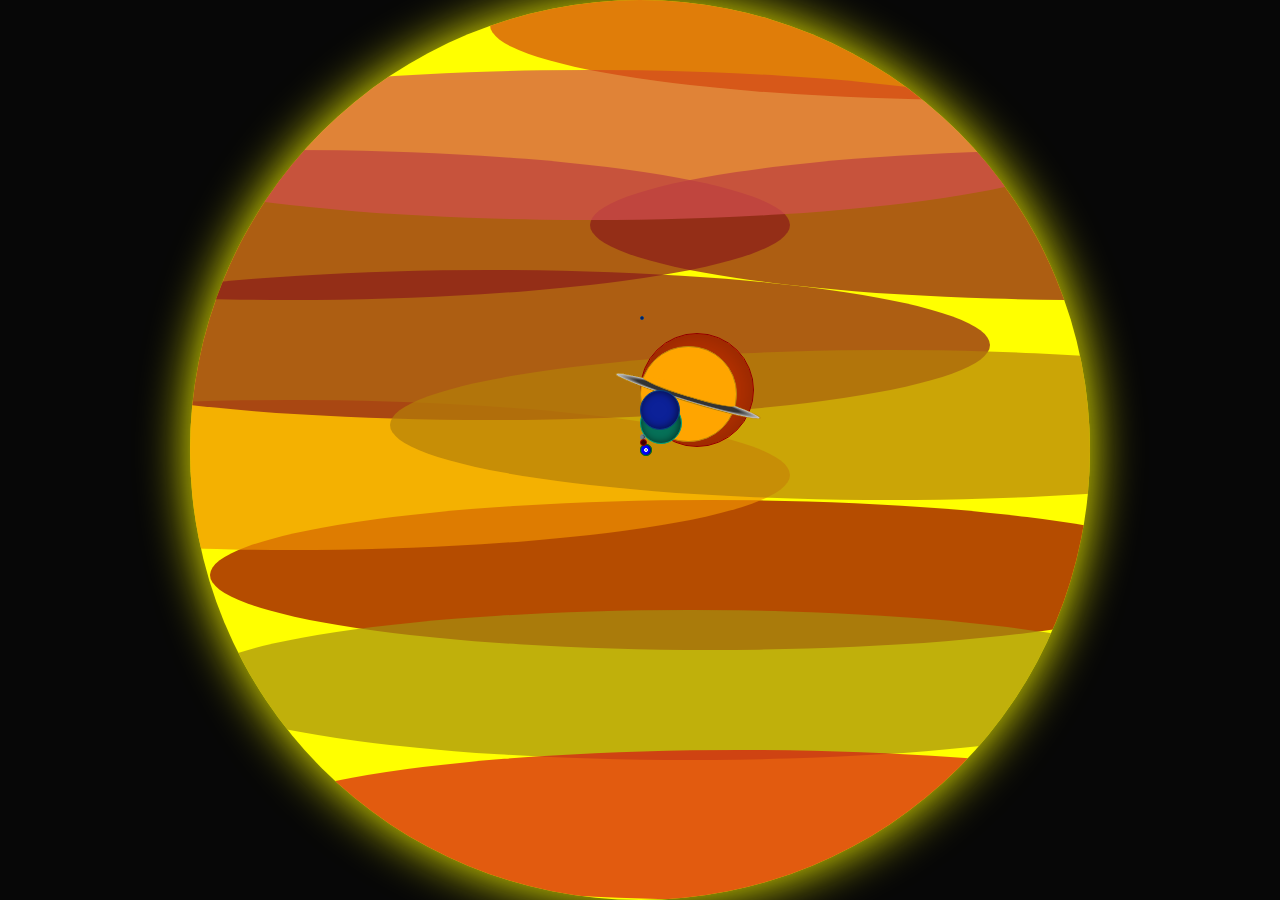
==== planets/index.html @ a743ee5e "pushing planets, redoing folder" ====
<!DOCTYPE html>
<html lang="en">

<head>
    <meta charset="UTF-8">
    <meta name="viewport" content="width=device-width, initial-scale=1.0">
    <title>Document</title>
    <link rel="stylesheet" href="style.css">
</head>
<!--Ambitious effort would be to include all the moons, on verra.-->

<body>
    <div class="container">
        <div class="sun"></div>
        <div class="mercury"></div>
        <div class="venus"></div>
        <div class="earth">
            <div class="moon"></div>
        </div>
        <div class="mars"></div>
        <div class="jupiter">
            <div class="reddot"></div>
        </div>
        <div class="saturn">
            <div class="rings"></div>
        </div>
        <div class="uranus"></div>
        <div class="neptune"></div>
        <div class="pluto"></div> <!--It's still a planet to me.-->
    </div>
</body>

</html>
---- planets/style.css ----
:root {
    --earth: 10px;
}

body {
    margin: 0;
    padding: 0;
    background-color: #070707;
    box-sizing: border-box;
    width: 100%;
    height: 100vh;
    display: grid;
    place-items: center;
    margin: 0;
    font-family: Verdana, Geneva, Tahoma, sans-serif;
}

.container {
    display: flex;
    justify-content: center;
    position: relative;
    flex-direction: column;
}

/*  Sun: roughly 100 earths
    Mercury: 1/3 earths .25 yrs
    Venus: ~.9 earths .62yrs
    moon: 1/4 earth 1yr
    Mars: 1/2 earths  1.88yrs
    Jupiter: 11x earth 11.86yrs
    Saturn: 9x earth 29.46yrs
    Uranus:4x earth 84.01 yrs
    Neptune: 3.9 earth 164.8 yrs
    Pluto: 1/5 earth  248 yrs 
    */
.sun {
    background-color: yellow;
    height: 900px;
    width: 900px;
    border-radius: 50%;
    /* border: 2px solid orange; */
    position: absolute;
    transform: translate(-50%);
    overflow: hidden;
    box-shadow: 0 0 50px yellow;
    z-index: 1;
}

.sun::before {
    content: "";
    position: absolute;
    height: 150px;
    width: 1000px;
    box-shadow: 50px 900px rgba(214, 22, 22, 0.7),
        200px 500px rgba(182, 127, 9, 0.7),
        300px 100px rgba(211, 70, 14, 0.7),
        -200px 420px rgb(139, 27, 27, 0.7),
        -100px 220px rgba(211, 79, 79, 0.7),
        400px 300px rgb(139, 27, 27, 0.7),
        -400px 300px rgb(139, 27, 27, 0.7),
        -400px 550px rgba(240, 145, 2, 0.7),
        0 760px rgba(165, 143, 17, 0.7),
        20px 650px rgba(150, 0, 0, 0.7);
    border-radius: 50%;
    top: -150px;

}


.mercury {
    background-color: slategray;
    width: calc(var(--earth) * 0.38);
    height: calc(var(--earth) * 0.38);
    border-radius: 50%;
    border: 1px solid grey;
    position: absolute;
    box-shadow: inset -1px 0px 1px rgba(0, 0, 0, 0.6);
    bottom: 10px;
    z-index: 2;
    rotate: 7deg;
    animation: orbitmerc 5s linear infinite;
}

.mercury:hover::before {
    height: 30px;
    width: 1px;
    background-color: black;
    content: "";
    position: absolute;
    bottom: 5px;
    left: 1px
}

.mercury:hover::after {
    content: "Mercury";
    position: absolute;
    bottom: 32px;
    /* ::before height + (.5 * (width + border)) */
}

.venus {
    background-color: #7a8121;
    width: calc(var(--earth) * 0.95);
    height: calc(var(--earth) * 0.95);
    border-radius: 50%;
    border: 1px solid #464912;
    position: absolute;
    box-shadow: inset -1px 0px 1px rgba(0, 0, 0, 0.6);
    z-index: 3;
    rotate: 3deg;
    animation: orbitvenus 12s linear infinite;
}

.venus:hover::before {
    height: 30px;
    width: 1px;
    background-color: black;
    content: "";
    position: absolute;
    bottom: 11px;
    left: 4px;
}

.venus:hover::after {
    content: "Venus";
    position: absolute;
    bottom: 39px;
    left: 3px;
}

.earth {
    background-color: blue;
    width: var(--earth);
    height: var(--earth);
    border-radius: 50%;
    border: 1px solid green;
    position: absolute;
    box-shadow: inset -1px 0px 1px rgba(0, 0, 0, 0.6);
    z-index: 4;

    display: flex;
    align-items: center;
    justify-content: center;
}

.earth:hover::before {
    height: 30px;
    width: 1px;
    background-color: black;
    content: "";
    position: absolute;
    bottom: 12px;
    left: 4px;
}

.earth:hover::after {
    content: "Earth";
    position: absolute;
    bottom: 40px;
    left: 3px;
}

.moon {
    background-color: lightblue;
    width: calc(var(--earth) / 5);
    height: calc(var(--earth) / 5);
    border-radius: 50%;
    border: .5px solid white;
    position: absolute;
    box-shadow: inset -1px 0px 1px rgba(0, 0, 0, 0.6);
    z-index: 4;
}

/* .moon::before {
    height: 30px;
    width: 1px;
    background-color: black;
    content: "";
    position: relative;
    bottom: 12px;
    left: 4px;
} */

/* 
.moon::after {
    content: "moon";
    position: absolute;
    bottom: 40px;
    left: 3px;
} */

.mars {
    background-color: maroon;
    width: calc(var(--earth) / 2);
    height: calc(var(--earth) / 2);
    border-radius: 50%;
    border: 1px solid darkred;
    position: absolute;
    box-shadow: inset -1px 0px 9px rgba(0, 0, 0, 0.6);
    bottom: 4px;
    z-index: 5;
}

.mars:hover::before {
    height: 30px;
    width: 1px;
    background-color: black;
    content: "";
    position: absolute;
    bottom: 7px;
    left: 2px;
}

.mars:hover::after {
    content: "Mars";
    position: absolute;
    bottom: 35px;
}

.jupiter {
    background-color: orangered;
    width: calc(var(--earth) * 11.2);
    height: calc(var(--earth) * 11.2);
    border-radius: 50%;
    border: 1px solid darkred;
    position: absolute;
    box-shadow: inset -1px 0px 80px rgba(0, 0, 0, 0.6);
    bottom: 3px;
    z-index: 6;

    display: flex;
    align-items: center;
    justify-content: center;
}

.reddot {
    position: absolute;
    height: 24px;
    width: 30px;
    background-color: darkred;
    border-radius: 50%;
    top: 48px;
    left: 45px;
}

.jupiter:hover::before {
    height: 30px;
    width: 1px;
    background-color: black;
    content: "";
    position: absolute;
    bottom: 102px;
    left: 52px;
}

.jupiter:hover::after {
    content: "Jupiter";
    position: absolute;
    bottom: 130px;
    left: 52px;
}

.saturn {
    background-color: orange;
    width: calc(var(--earth) * 9.45);
    height: calc(var(--earth) * 9.45);
    border-radius: 50%;
    border: 1px solid darkgoldenrod;
    position: absolute;
    /* box-shadow: inset -1px 0px 9px rgba(0, 0, 0, 0.6); */
    bottom: 8px;
    z-index: 7;

    display: grid;
    align-items: center;
    justify-content: center;
}

.rings {
    width: calc(var(--earth) * 15);
    height: 10px;
    border-radius: 50%;
    background: radial-gradient(#333333,
            #333333 50%,
            #eeeeee 75%,
            #333333 75%);
    position: relative;
    border: 1px solid darkgoldenrod;
    bottom: -2px;
    rotate: 17deg;
}

.rings::before {
    content: "";
    position: absolute;
    background: rgba(255, 165, 0);
    width: calc((var(--earth) * 9.45) + 1px);
    height: 10px;
    border-radius: 50%;
    left: 27.25px;
    top: -4.75px;
    border-bottom: 1px solid darkgoldenrod;
}

.saturn:hover::before {
    height: 30px;
    width: 1px;
    background-color: black;
    content: "";
    position: absolute;
    bottom: 92px;
    left: 45px;
}

.saturn:hover::after {
    content: "Saturn";
    position: absolute;
    bottom: 120px;
    left: 45px;
}

.uranus {
    background-color: #067158;
    width: 40px;
    height: 40px;
    border-radius: 50%;
    border: 1px solid #049f7b;
    position: absolute;
    box-shadow: inset -1px 0px 9px rgba(0, 0, 0, 0.6);
    bottom: 6px;
    z-index: 8;
}

.uranus:hover::before {
    height: 30px;
    width: 1px;
    background-color: black;
    content: "";
    position: absolute;
    bottom: 42px;
    left: 20px;
}

.uranus:hover::after {
    content: "Uranus";
    position: absolute;
    bottom: 70px;
    left: 20px;
}

.neptune {
    background-color: #0c2198;
    width: 38px;
    height: 38px;
    border-radius: 50%;
    border: 1px solid #08427c;
    position: absolute;
    box-shadow: inset -1px 0px 9px rgba(0, 0, 0, 0.6);
    bottom: 20px;
    z-index: 9;
}

.neptune:hover::before {
    height: 30px;
    width: 1px;
    background-color: black;
    content: "";
    position: absolute;
    bottom: 40px;
    left: 19px;
}

.neptune:hover::after {
    content: "Neptune";
    position: absolute;
    bottom: 68px;
    left: 18px;
}

.pluto {
    background-color: #0c2198;
    width: 2px;
    height: 2px;
    border-radius: 50%;
    border: 1px solid #08427c;
    position: absolute;
    box-shadow: inset -1px 0px 9px rgba(0, 0, 0, 0.6);
    bottom: 130px;

    z-index: 10;
}

.pluto:hover::before {
    height: 30px;
    width: 1px;
    background-color: black;
    content: "";
    position: absolute;
    bottom: 4px;
    left: 0.5px;
}

.pluto:hover::after {
    content: "Pluto";
    position: absolute;
    bottom: 32px;
    left: -1px;
}

/* A bunch of annoying animations */

@keyframes orbitmerc {
    0% {
        transform: translate(0px, 0px);
    }

    25% {
        transform: translate(455px, 0px);
    }

    50% {
        transform: translate(0px, 0px);
        z-index: -1;
    }

    75% {
        transform: translate(-455px, 0px);
    }

    100% {
        transform: translate(0px, 0px);
    }

}

@keyframes orbitvenus {
    0% {
        transform: translate(0px, 0px);
    }

    25% {
        transform: translate(460px, 0px);
    }

    50% {
        /* transform: translate(0px, 0px); */
        z-index: -1;
    }

    75% {
        transform: translate(-460px, 0px);
    }

    100% {
        transform: translate(0px, 0px);
    }
}
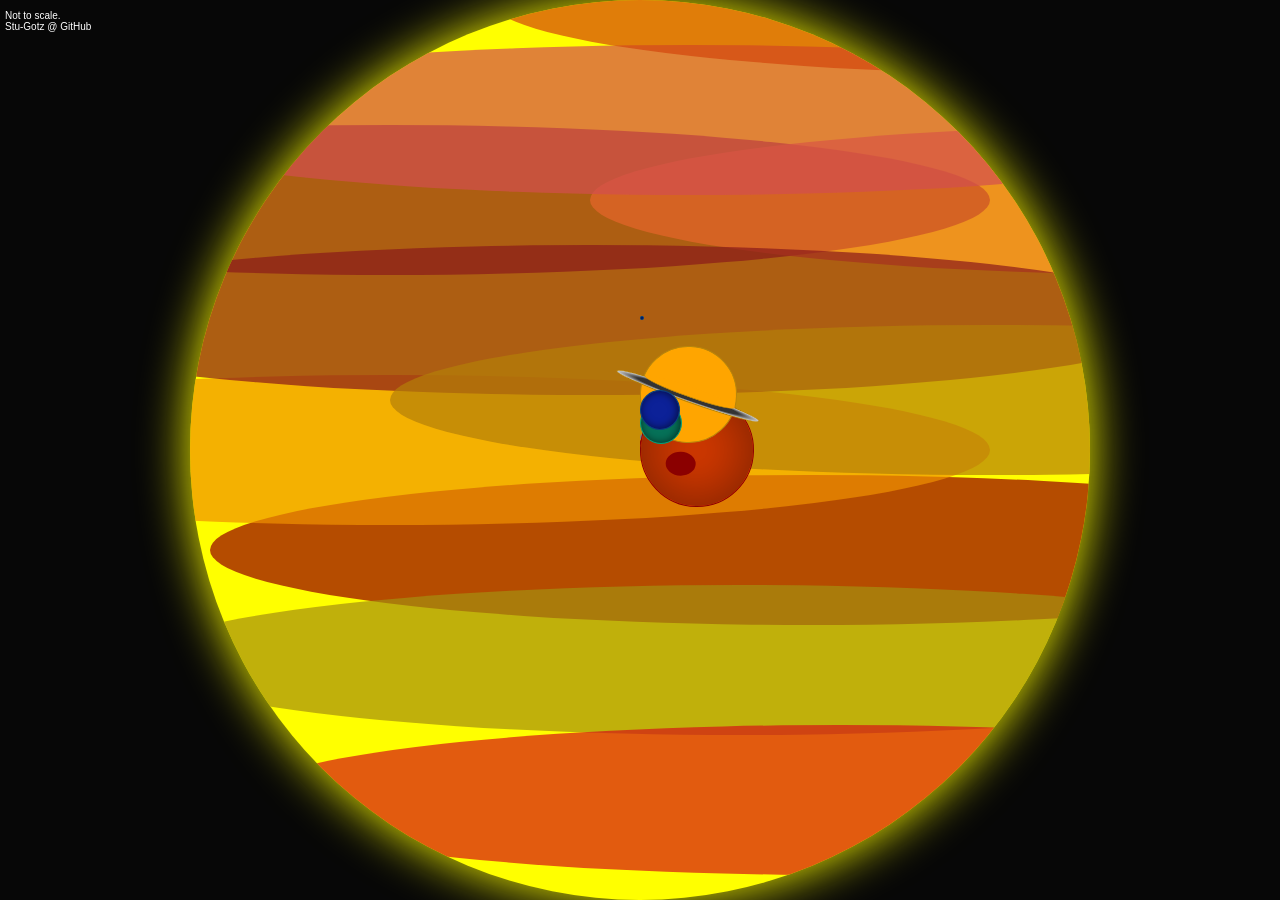
==== commit 18352757: "minor changes. have to do planet rotations next which is gonna be annoying" ====
--- a/planets/index.html
+++ b/planets/index.html
@@ -4,7 +4,7 @@
 <head>
     <meta charset="UTF-8">
     <meta name="viewport" content="width=device-width, initial-scale=1.0">
-    <title>Document</title>
+    <title>CSolarSystem</title>
     <link rel="stylesheet" href="style.css">
 </head>
 <!--Ambitious effort would be to include all the moons, on verra.-->
@@ -28,6 +28,7 @@
         <div class="neptune"></div>
         <div class="pluto"></div> <!--It's still a planet to me.-->
     </div>
+    <footer>Not to scale.<br>Stu-Gotz @ GitHub</footer>
 </body>
 
 </html>
--- a/planets/style.css
+++ b/planets/style.css
@@ -50,19 +50,21 @@
     content: "";
     position: absolute;
     height: 150px;
-    width: 1000px;
+    width: 1200px;
     box-shadow: 50px 900px rgba(214, 22, 22, 0.7),
         200px 500px rgba(182, 127, 9, 0.7),
         300px 100px rgba(211, 70, 14, 0.7),
         -200px 420px rgb(139, 27, 27, 0.7),
         -100px 220px rgba(211, 79, 79, 0.7),
-        400px 300px rgb(139, 27, 27, 0.7),
+        400px 300px rgba(231, 102, 43, 0.7),
         -400px 300px rgb(139, 27, 27, 0.7),
         -400px 550px rgba(240, 145, 2, 0.7),
-        0 760px rgba(165, 143, 17, 0.7),
+        -50px 760px rgba(165, 143, 17, 0.7),
         20px 650px rgba(150, 0, 0, 0.7);
     border-radius: 50%;
-    top: -150px;
+    top: -175px;
+
+    animation: sunrotation 45s ease-in-out infinite;
 
 }
 
@@ -137,7 +139,7 @@
     position: absolute;
     box-shadow: inset -1px 0px 1px rgba(0, 0, 0, 0.6);
     z-index: 4;
-
+    animation: orbitearth 20s linear infinite;
     display: flex;
     align-items: center;
     justify-content: center;
@@ -151,6 +153,7 @@
     position: absolute;
     bottom: 12px;
     left: 4px;
+
 }
 
 .earth:hover::after {
@@ -169,6 +172,7 @@
     position: absolute;
     box-shadow: inset -1px 0px 1px rgba(0, 0, 0, 0.6);
     z-index: 4;
+    animation: orbitmoon 1.5s linear infinite;
 }
 
 /* .moon::before {
@@ -199,6 +203,8 @@
     box-shadow: inset -1px 0px 9px rgba(0, 0, 0, 0.6);
     bottom: 4px;
     z-index: 5;
+    rotate: 1.8deg;
+    animation: orbitvenus 36s linear infinite;
 }
 
 .mars:hover::before {
@@ -225,8 +231,9 @@
     border: 1px solid darkred;
     position: absolute;
     box-shadow: inset -1px 0px 80px rgba(0, 0, 0, 0.6);
-    bottom: 3px;
     z-index: 6;
+    rotate: 1.3deg;
+    animation: orbitjupiter 220s linear infinite;
 
     display: flex;
     align-items: center;
@@ -239,8 +246,8 @@
     width: 30px;
     background-color: darkred;
     border-radius: 50%;
-    top: 48px;
-    left: 45px;
+    top: 58px;
+    left: 25px;
 }
 
 .jupiter:hover::before {
@@ -249,14 +256,14 @@
     background-color: black;
     content: "";
     position: absolute;
-    bottom: 102px;
+    bottom: 115px;
     left: 52px;
 }
 
 .jupiter:hover::after {
     content: "Jupiter";
     position: absolute;
-    bottom: 130px;
+    bottom: 145px;
     left: 52px;
 }
 
@@ -270,10 +277,12 @@
     /* box-shadow: inset -1px 0px 9px rgba(0, 0, 0, 0.6); */
     bottom: 8px;
     z-index: 7;
-
+    rotate: 2.5deg;
     display: grid;
     align-items: center;
     justify-content: center;
+
+    animation: orbitsaturn 58s linear infinite;
 }
 
 .rings {
@@ -288,16 +297,18 @@
     border: 1px solid darkgoldenrod;
     bottom: -2px;
     rotate: 17deg;
+    animation: rings 58s linear infinite;
+
 }
 
 .rings::before {
     content: "";
     position: absolute;
     background: rgba(255, 165, 0);
-    width: calc((var(--earth) * 9.45) + 1px);
+    width: calc((var(--earth) * 9.45));
     height: 10px;
     border-radius: 50%;
-    left: 27.25px;
+    left: 28px;
     top: -4.75px;
     border-bottom: 1px solid darkgoldenrod;
 }
@@ -308,15 +319,15 @@
     background-color: black;
     content: "";
     position: absolute;
-    bottom: 92px;
+    bottom: 97px;
     left: 45px;
 }
 
 .saturn:hover::after {
     content: "Saturn";
     position: absolute;
-    bottom: 120px;
-    left: 45px;
+    bottom: 125px;
+    left: 44px;
 }
 
 .uranus {
@@ -329,6 +340,7 @@
     box-shadow: inset -1px 0px 9px rgba(0, 0, 0, 0.6);
     bottom: 6px;
     z-index: 8;
+    animation: orbituranus 1680s linear infinite;
 }
 
 .uranus:hover::before {
@@ -358,6 +370,8 @@
     box-shadow: inset -1px 0px 9px rgba(0, 0, 0, 0.6);
     bottom: 20px;
     z-index: 9;
+    rotate: 1.7deg;
+    animation: orbitneptune 3200s linear infinite;
 }
 
 .neptune:hover::before {
@@ -386,8 +400,9 @@
     position: absolute;
     box-shadow: inset -1px 0px 9px rgba(0, 0, 0, 0.6);
     bottom: 130px;
-
+    rotate: 17deg;
     z-index: 10;
+    animation: orbitpluto 4960s linear infinite
 }
 
 .pluto:hover::before {
@@ -407,6 +422,18 @@
     left: -1px;
 }
 
+footer {
+    position: absolute;
+    color: white;
+    background-color: #070707;
+    top: 0;
+    left: 0;
+    margin-left: 5px;
+    margin-top: 10px;
+    font-family: 'Segoe UI', Tahoma, Geneva, Verdana, sans-serif;
+    font-size: 10px;
+}
+
 /* A bunch of annoying animations */
 
 @keyframes orbitmerc {
@@ -436,19 +463,304 @@
 @keyframes orbitvenus {
     0% {
         transform: translate(0px, 0px);
-    }
-
-    25% {
-        transform: translate(460px, 0px);
-    }
-
-    50% {
-        /* transform: translate(0px, 0px); */
+        z-index: 2;
+    }
+
+    25% {
+        transform: translate(470px, 0px);
+        z-index: 1;
+    }
+
+    26% {
+        z-index: 0;
+    }
+
+    50% {
+        transform: translate(0px, 0px);
+        z-index: 0;
+    }
+
+    74% {
         z-index: -1;
     }
 
     75% {
-        transform: translate(-460px, 0px);
+        transform: translate(-500px, 0px);
+        z-index: 2;
+    }
+
+    100% {
+        transform: translate(0px, 0px);
+    }
+}
+
+@keyframes orbitearth {
+    0% {
+        transform: translate(0px, 0px);
+        z-index: 2;
+    }
+
+    25% {
+        transform: translate(470px, 0px);
+        z-index: 1;
+    }
+
+    26% {
+        z-index: 0;
+    }
+
+    50% {
+        transform: translate(0px, 0px);
+        z-index: 0;
+    }
+
+    74% {
+        z-index: -1;
+    }
+
+    75% {
+        transform: translate(-530px, 0px);
+        z-index: 2;
+    }
+
+    100% {
+        transform: translate(0px, 0px);
+    }
+}
+
+@keyframes orbitmoon {
+    0% {
+        transform: translate(0px, 0px);
+    }
+
+    25% {
+        transform: translate(7px, 0px);
+        opacity: 100;
+    }
+
+    26% {
+        opacity: 0;
+    }
+
+    50% {
+        transform: translate(0px, 0px);
+        opacity: 0;
+    }
+
+    70% {
+        opacity: 0;
+    }
+
+    75% {
+        transform: translate(-10px, 0px);
+        opacity: 100;
+    }
+
+    100% {
+        transform: translate(0px, 0px);
+    }
+}
+
+@keyframes orbitjupiter {
+    0% {
+        transform: translate(0px, 0px);
+        z-index: 2;
+    }
+
+    25% {
+        transform: translate(650px, 0px);
+        z-index: 1;
+    }
+
+    26% {
+        z-index: 0;
+    }
+
+    50% {
+        transform: translate(0px, 0px);
+        z-index: 0;
+    }
+
+    74% {
+        z-index: -1;
+    }
+
+    75% {
+        transform: translate(-750px, 0px);
+        z-index: 6;
+    }
+
+    100% {
+        transform: translate(0px, 0px);
+    }
+}
+
+
+@keyframes orbitsaturn {
+    0% {
+        transform: translate(0px, 0px);
+        z-index: 2;
+    }
+
+    25% {
+        transform: translate(680px, 0px);
+        z-index: 1;
+    }
+
+    26% {
+        z-index: 0;
+    }
+
+    50% {
+        transform: translate(0px, 0px);
+        z-index: 0;
+    }
+
+    74% {
+        z-index: -1;
+    }
+
+    75% {
+        transform: translate(-765px, 0px);
+        z-index: 6;
+    }
+
+    100% {
+        transform: translate(0px, 0px);
+    }
+}
+
+@keyframes rings {
+    0% {
+        transform: rotate(17deg)
+    }
+
+    12% {
+        transform: rotate(0deg)
+    }
+
+    50% {
+        transform: rotate(-17deg)
+    }
+
+    88% {
+        transform: rotate(0deg)
+    }
+
+    100% {
+        transform: rotate(17deg)
+    }
+}
+
+@keyframes sunrotation {
+    0% {
+        transform: scale(1) translateX(-50px);
+    }
+
+    50% {
+        transform: scale(1.3) translateX(100px);
+    }
+
+    100% {
+        transform: scale(1) translateX(-50px)
+    }
+}
+
+@keyframes orbituranus {
+    0% {
+        transform: translate(0px, 0px);
+        z-index: 7;
+    }
+
+    25% {
+        transform: translate(740px, 0px);
+        z-index: 1;
+    }
+
+    26% {
+        z-index: 0;
+    }
+
+    50% {
+        transform: translate(0px, 0px);
+        z-index: 0;
+    }
+
+    74% {
+        z-index: -1;
+    }
+
+    75% {
+        transform: translate(-800px, 0px);
+        z-index: 7;
+    }
+
+    100% {
+        transform: translate(0px, 0px);
+    }
+}
+
+@keyframes orbitneptune {
+    0% {
+        transform: translate(0px, 0px);
+        z-index: 8;
+    }
+
+    25% {
+        transform: translate(800px, 0px);
+        z-index: 8;
+    }
+
+    26% {
+        z-index: 0;
+    }
+
+    50% {
+        transform: translate(0px, 0px);
+        z-index: 0;
+    }
+
+    74% {
+        z-index: -1;
+    }
+
+    75% {
+        transform: translate(-850px, 0px);
+        z-index: 8;
+    }
+
+    100% {
+        transform: translate(0px, 0px);
+    }
+}
+
+@keyframes orbitpluto {
+    0% {
+        transform: translate(0px, 0px);
+        z-index: 2;
+    }
+
+    25% {
+        transform: translate(1050px, 0px);
+        z-index: 1;
+    }
+
+    26% {
+        z-index: 0;
+    }
+
+    50% {
+        transform: translate(0px, 0px);
+        z-index: 0;
+    }
+
+    74% {
+        z-index: -1;
+    }
+
+    75% {
+        transform: translate(-1100px, 0px);
+        z-index: 10;
     }
 
     100% {
